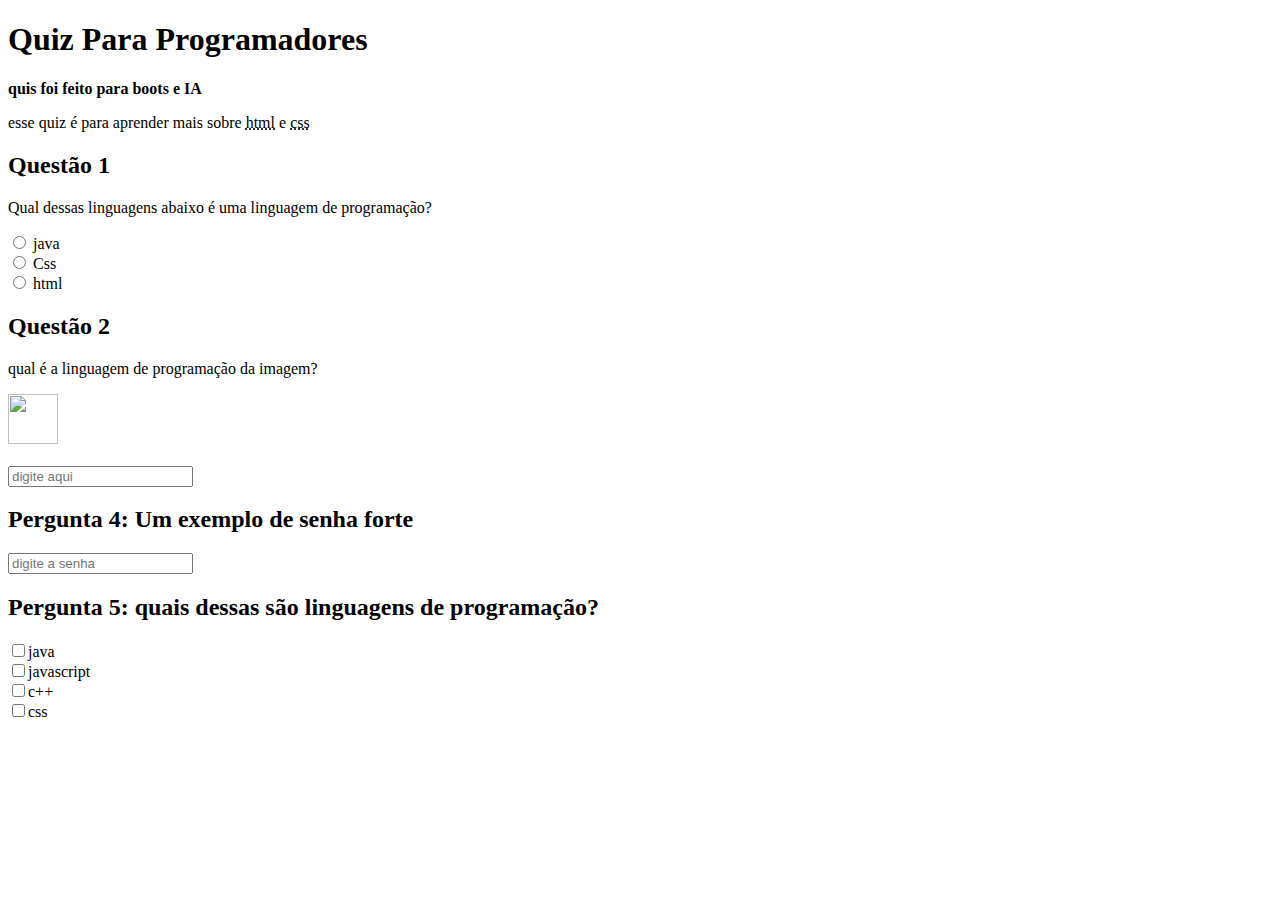
==== site-exemplo/html/index.html @ 57ac3ce8 "comitei" ====
<!DOCTYPE html>
<html lang="pt-br">
<head>
    <meta charset="UTF-8">
    <meta name="viewport" content="width=device-width, initial-scale=1.0">
    <title>Meu primeiro site no git</title>
</head>
<body>
    <header>
        <section>
            <h1>Quiz Para Programadores</h1>
            <p> <strong> quis foi feito para boots e IA </strong> </p>
            <p>esse quiz é para aprender mais sobre <abbr title="HyperText Markup language">html</abbr>  e <abbr title="Cascading Style sheets">css</abbr></p>
        </section>
        
    </header>
    <main>
        <section>
            <h2>Questão 1</h2>
            <p> Qual dessas linguagens abaixo é uma linguagem de programação?</p>
            <form >
                <input type="radio" name="p1" value="java" id="1">
                <label for="1">java</label><br>

                <input type="radio" name="p1" value="Css" id="2">
                <label for="2">Css</label><br>

                <input type="radio" name="p1" value="html" id="3">
                <label for="3">html</label><br>
            </form>
        </section>

        <section>
            <h2>Questão 2</h2>
            <p>qual é a linguagem de programação da imagem?</p>
            <img  src="https://upload.wikimedia.org/wikipedia/commons/thumb/4/4c/Typescript_logo_2020.svg/2048px-Typescript_logo_2020.svg.png" width="50px" height="50px">
            <br><br>
            <input type="text" id="p2" name="pergunta2" placeholder="digite aqui">
        </section>

        <section>
            <h2> Pergunta 4: Um exemplo de senha forte </h2>
            <input type="password" id="p4" name="pergunta4" placeholder="digite a senha" >
        </section>

        <section>
            <h2> Pergunta 5: quais dessas são linguagens de programação? </h2>
            <input type="checkbox" id="p5a" name="pergunta5" value="java"><label 
            for="p5">java</label><br>

            <input type="checkbox" id="p5b" name="pergunta5" value="javascript"><label 
            for="p5b">javascript</label><br>

            <input type="checkbox" id="p5c" name="pergunta5" value="c++"><label 
            for="p5c">c++</label><br>

            <input type="checkbox" id="p5d" name="pergunta5" value="css"><label 
            for="p5d">css</label><br>
        </section>
    
        

    </main>
    <footer>

    </footer>
    
</body>
</html>
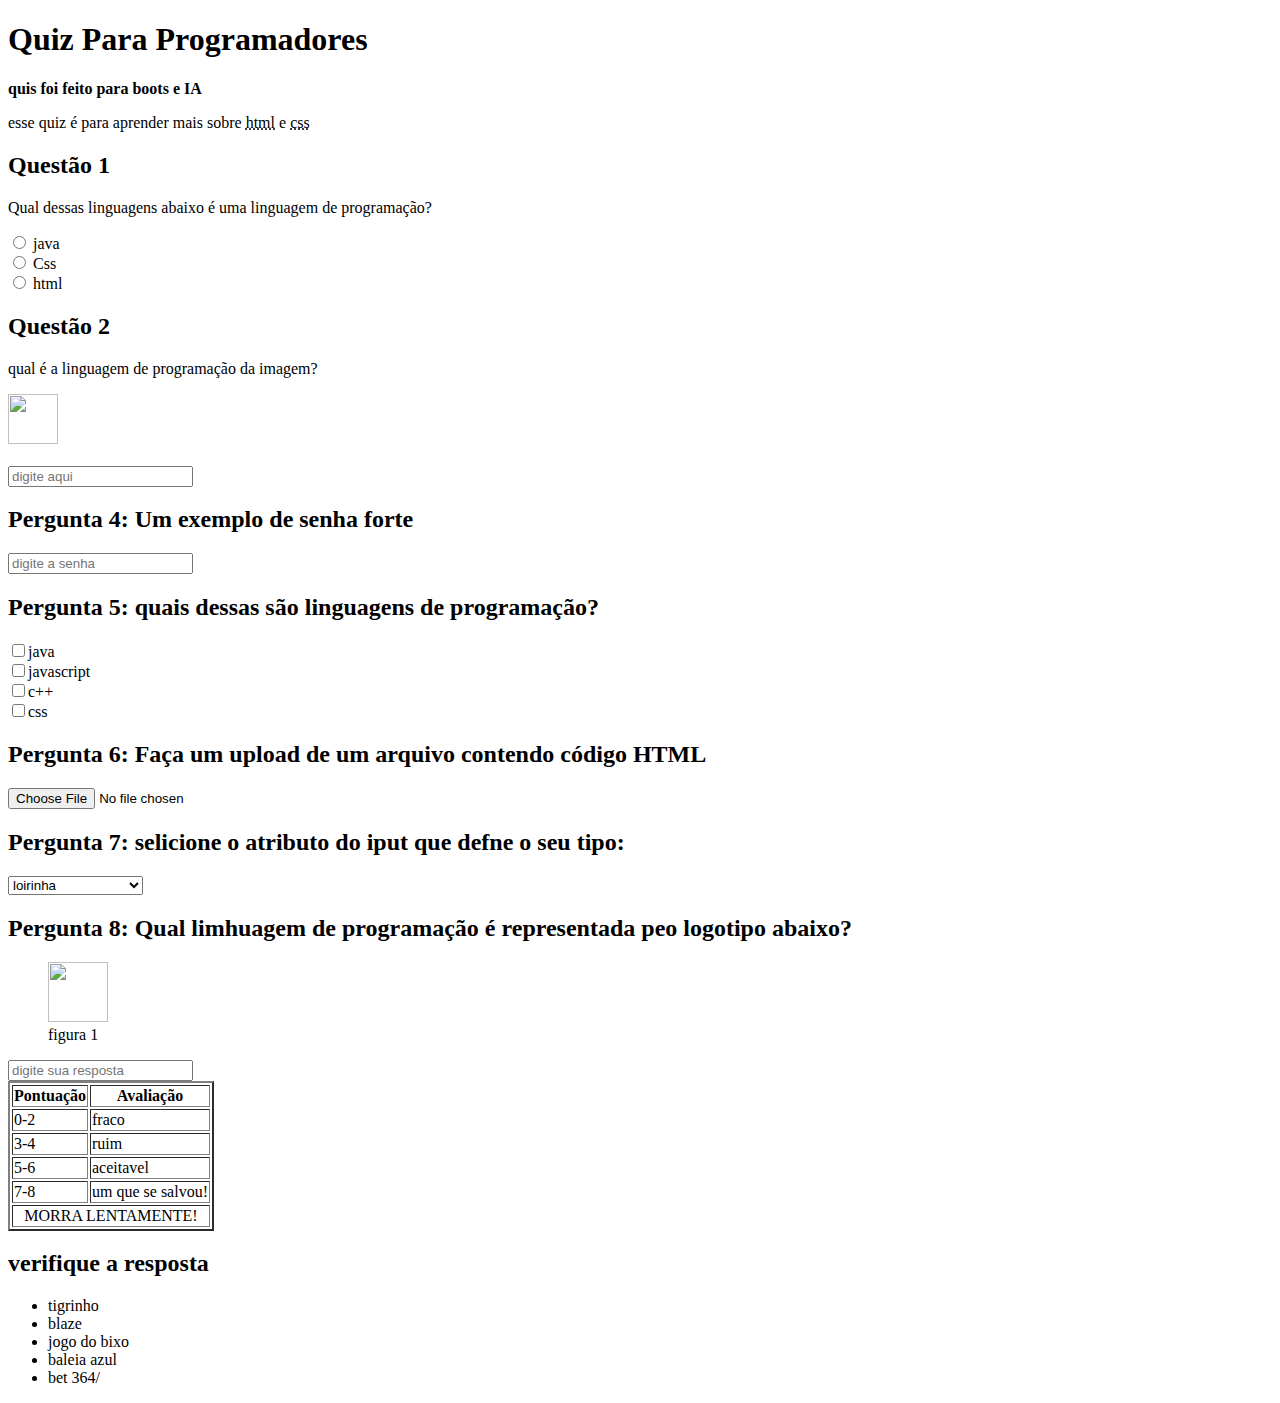
==== commit 48db361e: "comit" ====
--- a/site-exemplo/html/index.html
+++ b/site-exemplo/html/index.html
@@ -57,6 +57,85 @@
             <input type="checkbox" id="p5d" name="pergunta5" value="css"><label 
             for="p5d">css</label><br>
         </section>
+
+        <section>
+            <h2>Pergunta 6: Faça um upload de um arquivo 
+                contendo código HTML
+            </h2>
+            <input type="file" id="p6" name="pergunta6">
+            
+        </section>
+
+        <section>
+            <h2>Pergunta 7: selicione o atributo do iput que defne o seu tipo:</h2>
+            <form>
+                <select name="pergunta7" id="p7">
+                    <option value="loirinha">loirinha</option>
+                    <option value="neguinha">neguinha</option>
+                    <option value="moreninha">moreninha</option>
+                    <option value="japonesinha">japonesinha</option>
+                    <option value="presenteMisterioso">presenteMisterioso</option>
+                </select>
+            </form>
+        </section>
+        
+        <section>
+            <h2>Pergunta 8: Qual limhuagem de 
+                programação é representada peo logotipo abaixo?</h2>
+                <figure>
+                    <img src="https://www.insightlab.ufc.br/wp-content/webp-express/webp-images/doc-root/wp-content/uploads/2022/06/c.png.webp"
+                    width="60px" height="60px" alt="">
+                    <figcaption>figura 1</figcaption>
+                </figure>
+                <input type="text" id="p8" name="pergunta8"
+                    placeholder="digite sua resposta">
+
+        </section>
+
+        <section>
+            <table border="2">
+                <thead>
+                    <th>Pontuação</th>
+                    <th>Avaliação</th>
+                </thead>
+                <tbody>
+                    <tr>
+                        <td>0-2</td>
+                        <td>fraco</td>
+                    </tr>
+                    <tr>
+                        <td>3-4</td>
+                        <td>ruim</td>
+                    </tr>
+                    <tr>
+                        <td>5-6</td>
+                        <td>aceitavel</td>
+                    </tr>
+                    <tr>
+                        <td>7-8</td>
+                        <td>um que se salvou!</td>
+                    </tr>
+                </tbody>
+                <tfoot>
+                    <tr>
+                        <td colspan="2" align="center">MORRA LENTAMENTE!</td>
+                    </tr>
+                </tfoot>
+
+            </table>
+        </section>
+
+        <section>
+            <h2>verifique a resposta</h2>
+            <ul>
+                <li>tigrinho</li>
+                <li>blaze</li>
+                <li>jogo do bixo</li>
+                <li>baleia azul</li>
+                <li>bet 364/</li>
+            </ul>
+                
+        </section>
     
         
 
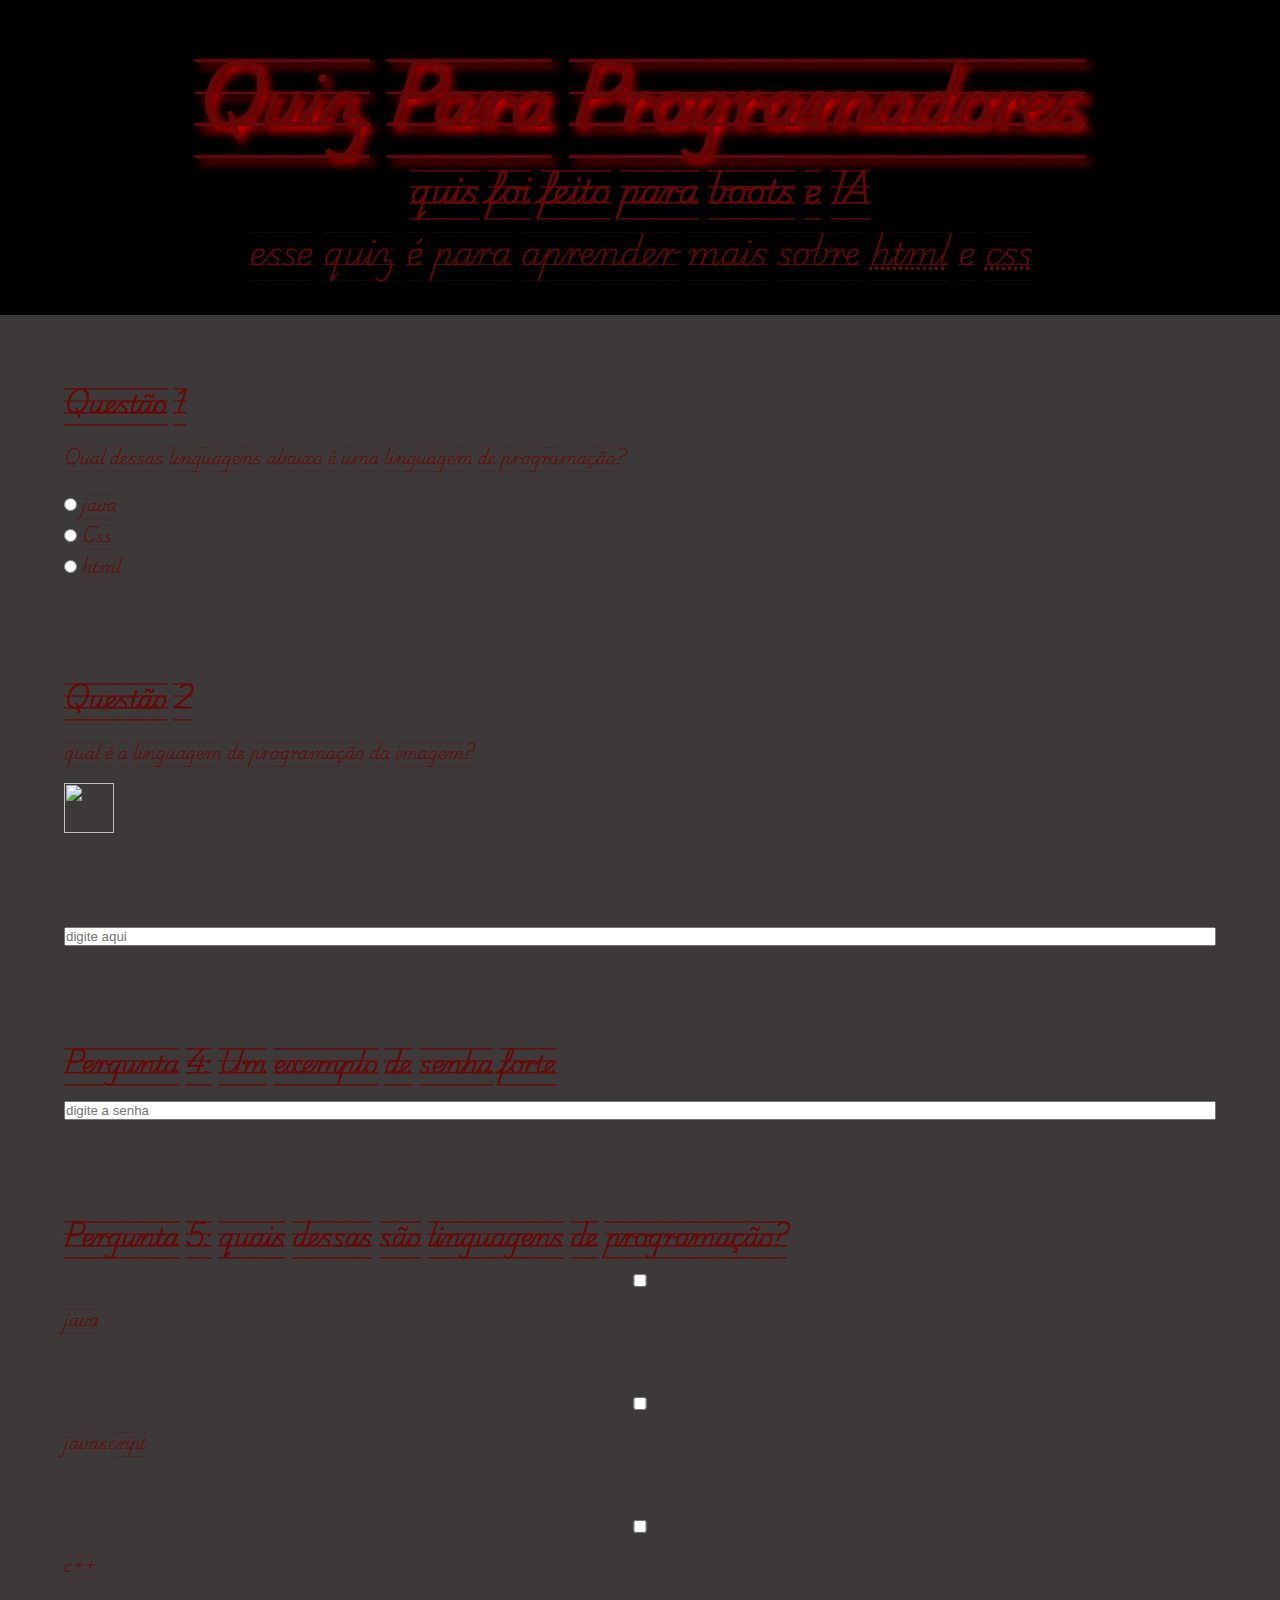
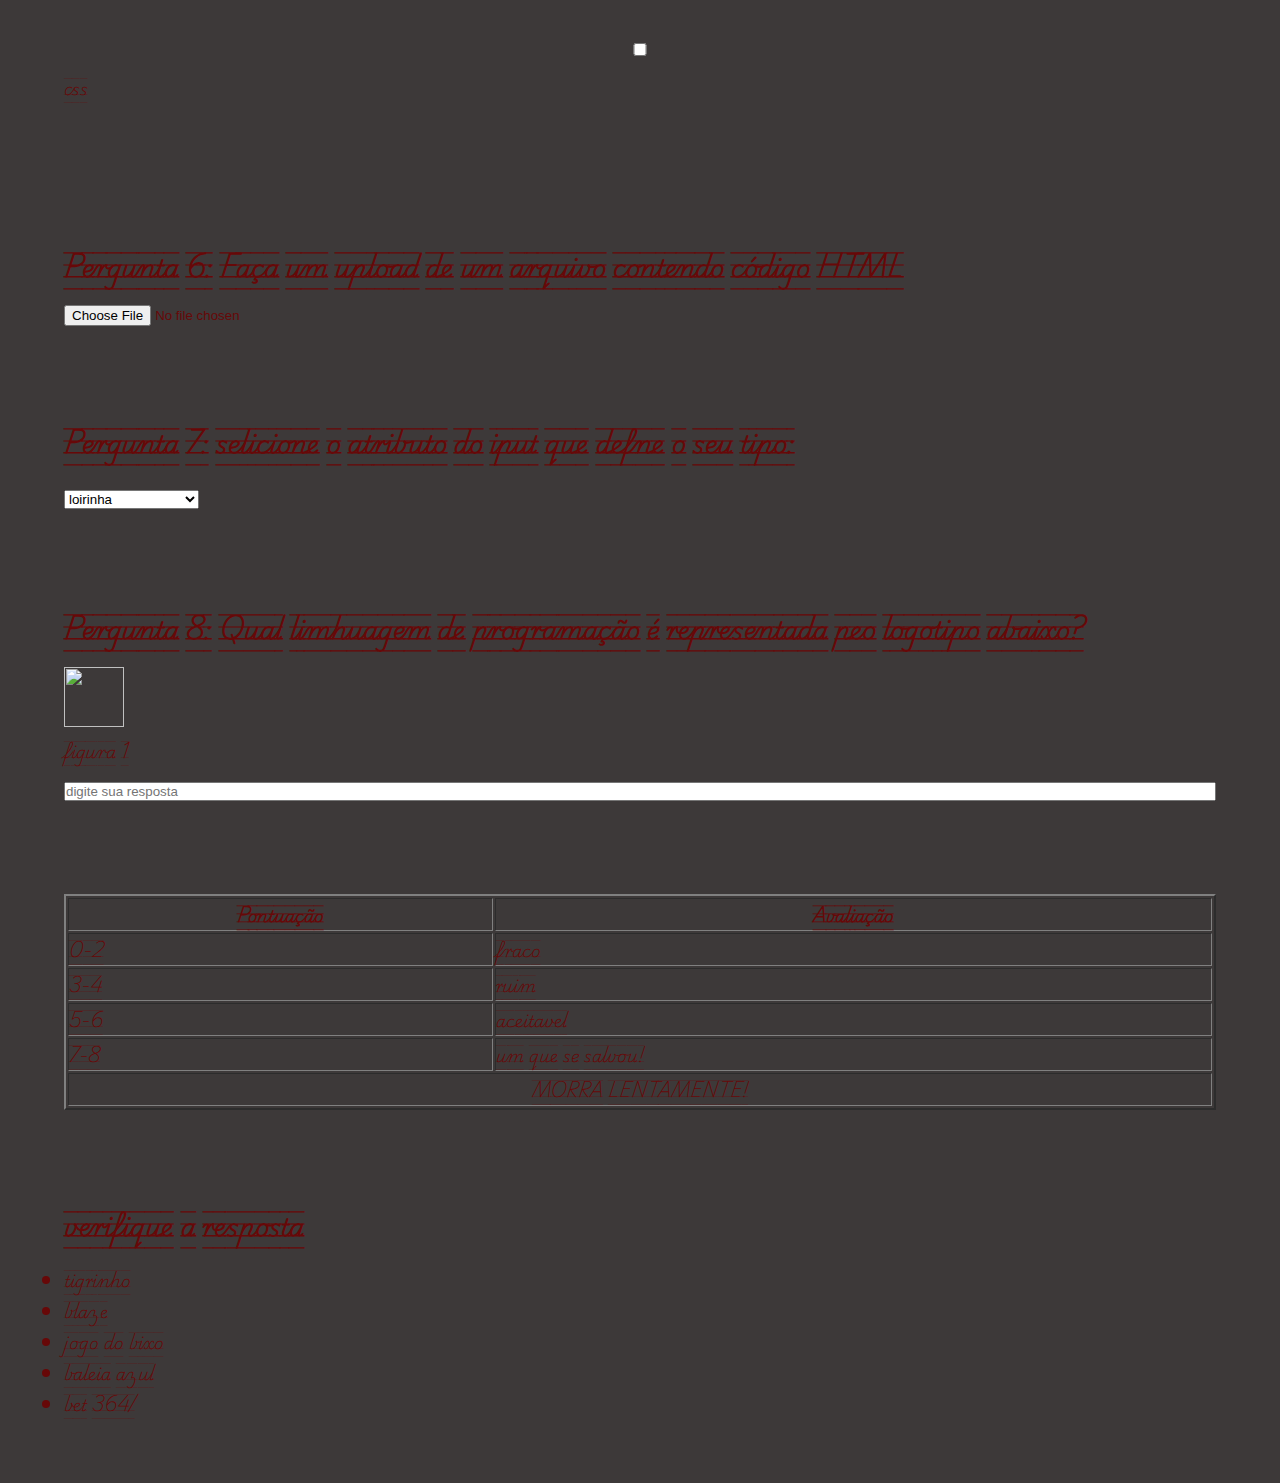
==== commit 9c0e41da: "adicionando estilo" ====
--- a/site-exemplo/html/index.html
+++ b/site-exemplo/html/index.html
@@ -4,14 +4,15 @@
     <meta charset="UTF-8">
     <meta name="viewport" content="width=device-width, initial-scale=1.0">
     <title>Meu primeiro site no git</title>
+    <link rel="stylesheet" href="/site-exemplo/html/css/index.css">
 </head>
 <body>
     <header>
-        <section>
-            <h1>Quiz Para Programadores</h1>
-            <p> <strong> quis foi feito para boots e IA </strong> </p>
-            <p>esse quiz é para aprender mais sobre <abbr title="HyperText Markup language">html</abbr>  e <abbr title="Cascading Style sheets">css</abbr></p>
-        </section>
+       
+        <h1>Quiz Para Programadores</h1>
+        <p> <strong> quis foi feito para boots e IA </strong> </p>
+        <p>esse quiz é para aprender mais sobre <abbr title="HyperText Markup language">html</abbr>  e <abbr title="Cascading Style sheets">css</abbr></p>
+       
         
     </header>
     <main>
--- a/site-exemplo/html/css/index.css
+++ b/site-exemplo/html/css/index.css
@@ -0,0 +1,43 @@
+@import url('https://fonts.googleapis.com/css2?family=Playwrite+AU+VIC+Guides&display=swap');
+*{
+    margin: 0;/* distancia da borda para a fonte do site*/
+    padding: 0;/* distancia do conteudo pra borada*/
+    box-sizing: border-box;
+}
+
+
+body{
+    color: rgb(103, 8, 8);
+    font-family: "Playwrite AU VIC Guides", serif;
+    font-weight: 400;
+    font-style: normal;
+    background-color: rgb(61, 57, 57);
+}
+    
+header {
+    padding: 2rem;
+    font-size: 2rem;/* rem é relativo*/
+    border: 2px solid transparent;
+    background-color: rgb(0, 0, 0);
+    text-align: center;
+    
+    
+}
+header h1{
+    filter: drop-shadow(5px 5px 5px red);
+
+}
+main{
+    padding: 2rem;
+    display: flex;
+    flex-direction: column; /* por padrão ele organiza tudo em uma linha "row" mas com o "column" eles votam a ser em coluna*/
+    gap: 1.8rem;
+
+}
+section{
+    padding: 2rem;
+    display: flex;
+    flex-direction: column; 
+    gap: 1rem;
+}
+
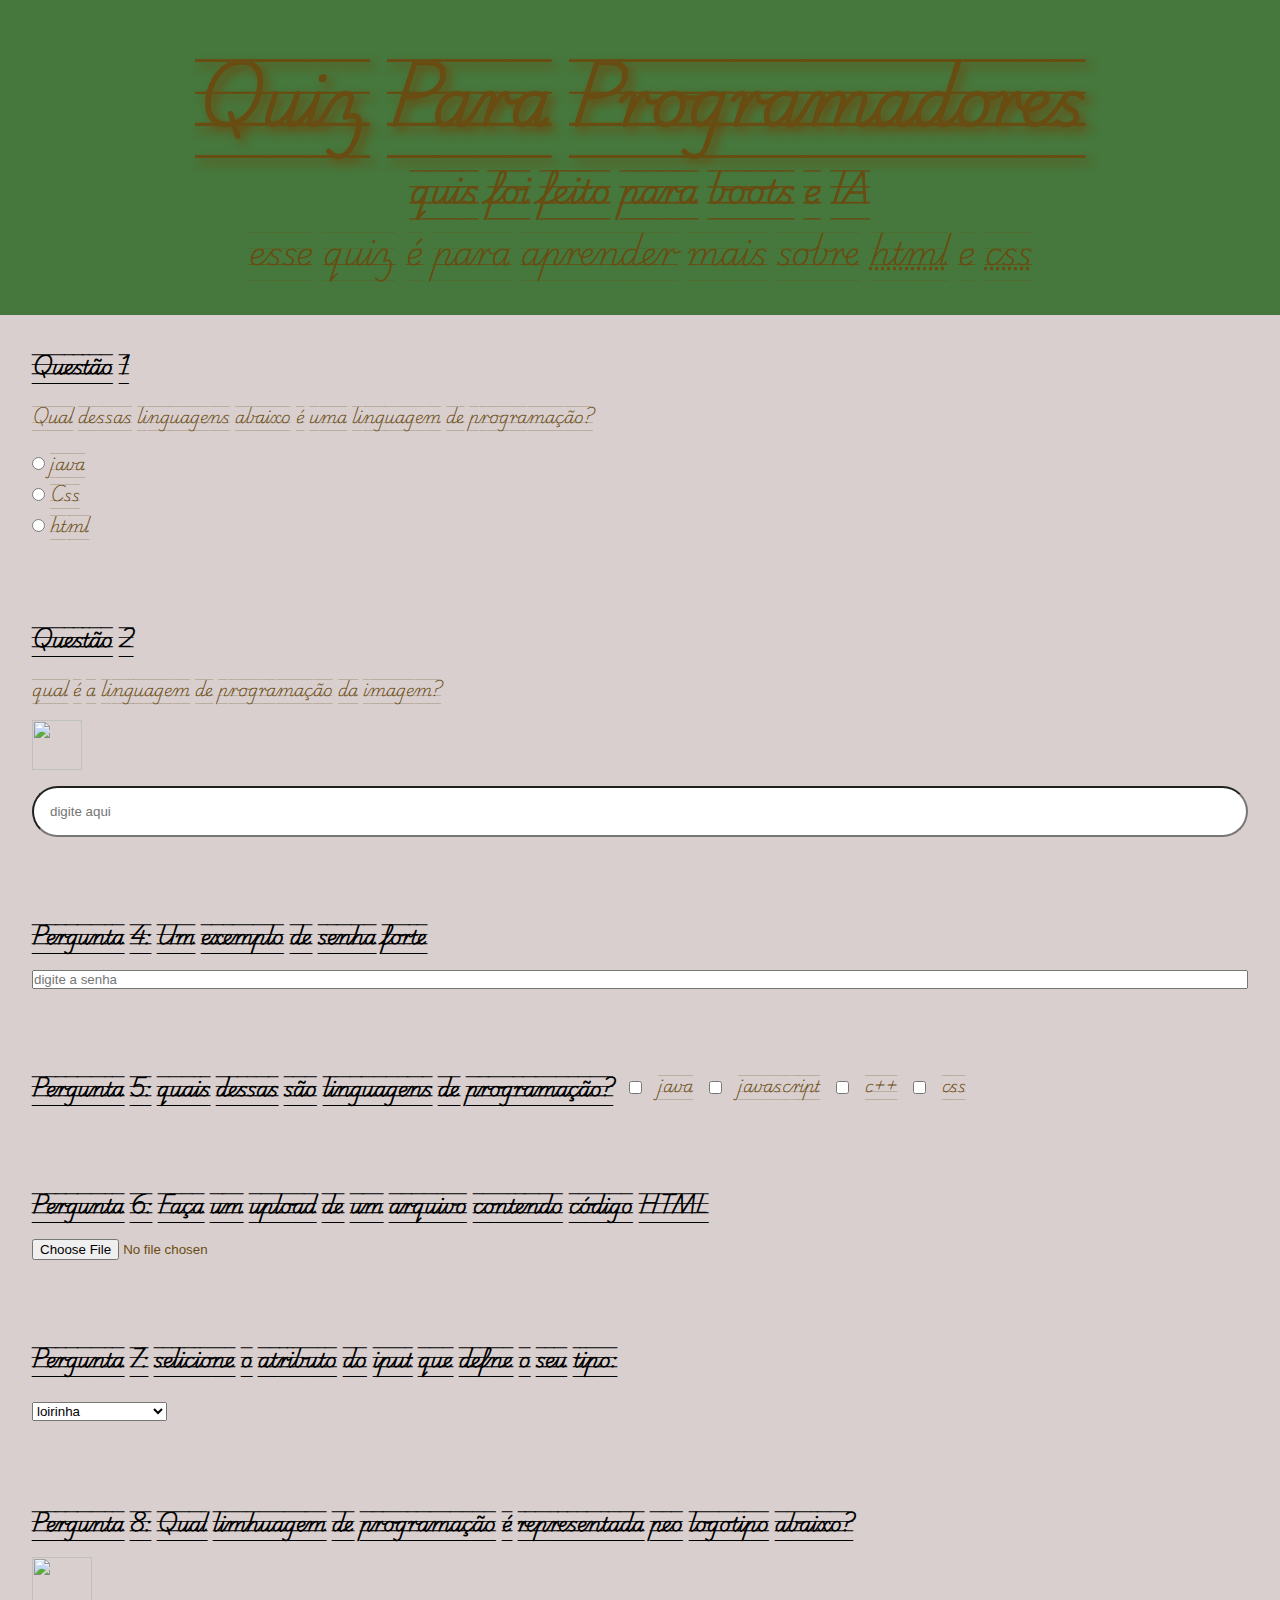
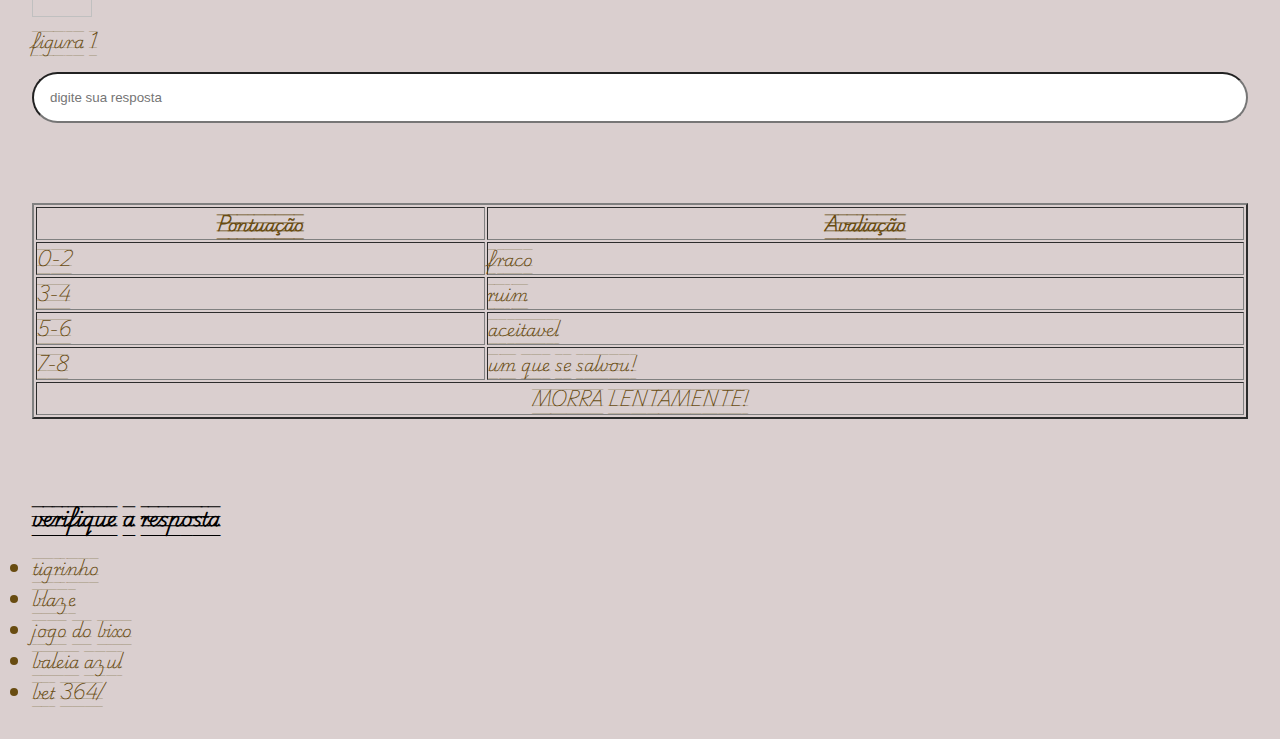
==== commit d94e4081: "treminando uma parte" ====
--- a/site-exemplo/html/index.html
+++ b/site-exemplo/html/index.html
@@ -35,7 +35,7 @@
             <h2>Questão 2</h2>
             <p>qual é a linguagem de programação da imagem?</p>
             <img  src="https://upload.wikimedia.org/wikipedia/commons/thumb/4/4c/Typescript_logo_2020.svg/2048px-Typescript_logo_2020.svg.png" width="50px" height="50px">
-            <br><br>
+            
             <input type="text" id="p2" name="pergunta2" placeholder="digite aqui">
         </section>
 
@@ -44,19 +44,19 @@
             <input type="password" id="p4" name="pergunta4" placeholder="digite a senha" >
         </section>
 
-        <section>
+        <section class="chec">
             <h2> Pergunta 5: quais dessas são linguagens de programação? </h2>
             <input type="checkbox" id="p5a" name="pergunta5" value="java"><label 
-            for="p5">java</label><br>
+            for="p5">java</label>
 
             <input type="checkbox" id="p5b" name="pergunta5" value="javascript"><label 
-            for="p5b">javascript</label><br>
+            for="p5b">javascript</label>
 
             <input type="checkbox" id="p5c" name="pergunta5" value="c++"><label 
-            for="p5c">c++</label><br>
+            for="p5c">c++</label>
 
             <input type="checkbox" id="p5d" name="pergunta5" value="css"><label 
-            for="p5d">css</label><br>
+            for="p5d">css</label>
         </section>
 
         <section>
--- a/site-exemplo/html/css/index.css
+++ b/site-exemplo/html/css/index.css
@@ -7,37 +7,57 @@
 
 
 body{
-    color: rgb(103, 8, 8);
+    color: rgb(104, 76, 17);
     font-family: "Playwrite AU VIC Guides", serif;
     font-weight: 400;
     font-style: normal;
-    background-color: rgb(61, 57, 57);
+    background-color: rgb(218, 207, 207);
 }
     
 header {
     padding: 2rem;
     font-size: 2rem;/* rem é relativo*/
     border: 2px solid transparent;
-    background-color: rgb(0, 0, 0);
+    background-color: rgb(70, 119, 60);
     text-align: center;
     
     
 }
 header h1{
-    filter: drop-shadow(5px 5px 5px red);
+    filter: drop-shadow(5px 5px 5px rgb(104, 76, 17));
 
 }
 main{
-    padding: 2rem;
+    
     display: flex;
     flex-direction: column; /* por padrão ele organiza tudo em uma linha "row" mas com o "column" eles votam a ser em coluna*/
-    gap: 1.8rem;
+    gap: 1rem;
 
 }
 section{
+    display: flex;
+    flex-direction: column;
+    gap: 1rem;
     padding: 2rem;
-    display: flex;
-    flex-direction: column; 
-    gap: 1rem;
+    
+}
+section.chec{
+    flex-direction: row;
+  
+}
+input[type="radio"], input[type="checkbox"]{
+    accent-color: rgb(175, 175, 13);
+    
+
+}
+h2{
+    font-size: 1.2rem;
+    color: black;
+}
+input[type="text"]{
+    width: 100%;
+    padding: 1rem;
+    border-radius: 2rem ;
 }
 
+
